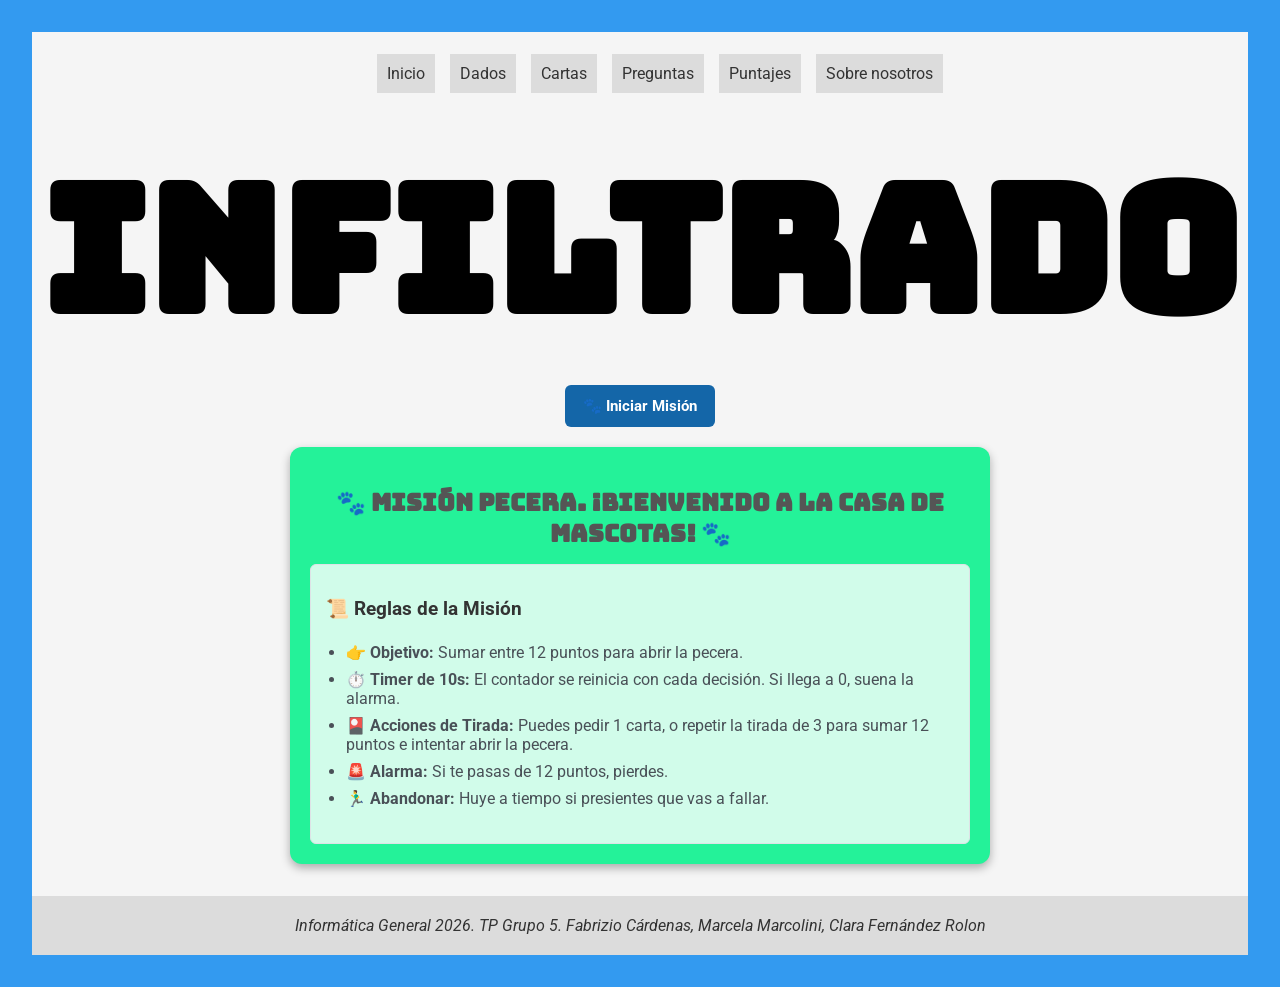
==== cartas.html @ d9b1431a "Update cartas.html" ====
<!DOCTYPE html>
<html lang="es">
  <head>
    <meta charset="UTF-8" />

    <!--Fuente Bungee-->
    <link rel="preconnect" href="https://fonts.googleapis.com" />
    <link rel="preconnect" href="https://fonts.gstatic.com" crossorigin />
    <link
      href="https://fonts.googleapis.com/css2?family=Bungee+Inline&display=swap"
      rel="stylesheet"
    />
    <!--Fuente Roboto-->
    <link rel="preconnect" href="https://fonts.googleapis.com" />
    <link rel="preconnect" href="https://fonts.gstatic.com" crossorigin />
    <link
      href="https://fonts.googleapis.com/css2?family=Roboto:ital,wght@0,100..900;1,100..900&display=swap"
      rel="stylesheet"
    />
    <link rel="stylesheet" href="css/estilos.css" />
    <title>Infiltrado</title>
  </head>
  <body class="body-cartas">
    <div class="contenedor-infiltrado">
      <header>
        <nav class="menu">
          <ul>
            <li><a href="index.html">Inicio</a></li>
            <li><a href="dados.html">Dados</a></li>
            <li><a href="cartas.html">Cartas</a></li>
            <li><a href="trivia.html">Preguntas</a></li>
            <li><a href="puntajes.html">Puntajes</a></li>
            <li><a href="nosotros.html">Sobre nosotros</a></li>
          </ul>
        </nav>
      </header>

      <main>
        <h1>Infiltrado</h1>

        <!-- Bienvenida e Instrucciones del juego-->
        <div id="seleccion-modo">
          <div class="contenedor-botones-infiltrado">
            <button id="btn-iniciar">🐾 Iniciar Misión</button>
          </div>

          <div class="contenedor-bienvenida-infiltrado">
            <h2>🐾 Misión Pecera. ¡Bienvenido a la Casa de Mascotas! 🐾</h2>

            <div class="instrucciones-infiltrado">
              <h3>📜 Reglas de la Misión</h3>
              <ul>
                <li>
                  👉 <strong>Objetivo:</strong> Sumar entre 12 puntos para abrir
                  la pecera.
                </li>
                <li>
                  ⏱️ <strong>Timer de 10s:</strong> El contador se reinicia con
                  cada decisión. Si llega a 0, suena la alarma.
                </li>
                <li>
                  🎴 <strong>Acciones de Tirada:</strong> Puedes pedir 1 carta,
                  o repetir la tirada de 3 para sumar 12 puntos e intentar abrir
                  la pecera.
                </li>
                <li>
                  🚨 <strong>Alarma:</strong> Si te pasas de 12 puntos, pierdes.
                </li>
                <li>
                  🏃‍♂️ <strong>Abandonar:</strong> Huye a tiempo si presientes que
                  vas a fallar.
                </li>
              </ul>
            </div>
          </div>
        </div>

        <!-- Tablero de Juego -->
        <div id="tablero-juego" class="oculto-infiltrado">
          <div class="panel-estado-infiltrado">
            <div class="temporizador-infiltrado">
              ⏳ Tiempo: <span id="contador-timer">10</span>s
            </div>
            <h2 id="mensaje-estado">Misión en marcha</h2>
            <p id="texto-puntaje">Puntos en mesa: 0 / 12 pts</p>
            <p>Cartas en mazo: <span id="contador-mazo">16</span></p>
          </div>

          <div class="area-jugada-infiltrado">
            <div class="titulo-seccion-infiltrado">Cartas en Mesa</div>
            <div
              id="contenedor-tirada"
              class="contenedor-cartas-infiltrado"
            ></div>
          </div>

          <div class="contenedor-botones-infiltrado">
            <button id="btn-robar-1">➕ Robar 1 Carta</button>
            <button id="btn-relanzar">🎲 Tirar de Nuevo (3 Cartas)</button>
            <button id="btn-comprobar">🐠 Abrir Pecera</button>
            <button id="btn-huir">🏃‍♂️ Abandonar</button>
          </div>
        </div>

        <!-- Banner Final -->
        <div id="banner-fin-juego" class="oculto-infiltrado">
          <div class="contenido-banner-infiltrado">
            <p id="mensaje-resultado"></p>
            <button id="btn-reiniciar">🔄 Volver al Menú</button>
          </div>
        </div>
      </main>
      <footer>
        <address>
          Informática General 2026. TP Grupo 5. Fabrizio Cárdenas, Marcela
          Marcolini, Clara Fernández Rolon
        </address>
      </footer>
    </div>

    <script src="js/cartas.js"></script>
    <script src="js/puntajes.js"></script>
  </body>
</html>
---- css/estilos.css ----
/* =====================================
   ESTILOS GENERALES DEL SITIO
   ===================================== */

* {
  box-sizing: border-box;
}

body {
  margin: 0;
  padding: 2em;
  display: flex;
  justify-content: center;
  background-color: lightgray;
  font-family: "Roboto", sans-serif;
}

.body-index {
  background-color: rgb(223, 157, 190);
  background-image: url("../img/fondo.jpg");
  background-size: cover;
  background-repeat: no-repeat;
}

.container {
  background-color: white;
  width: 100%;
  padding: 2em 0 0 0;
  display: flex;
  align-items: center;
  flex-direction: column;
}

/*Encabezado página principal*/
.encabezado {
  display: flex;
  flex-direction: column;
  align-items: center;
  text-align: center;
}

h1 {
  font-size: 12em;
  font-family: "Bungee Inline", sans-serif;
  text-transform: uppercase;
  margin: 0;
  text-align: center;
}

h2 {
  font-family: "Bungee Inline", sans-serif;
  color: #555;
  text-align: center;
  margin-bottom: 15px;
}

/*Nav de juegos (tarjetas)*/
.columnas {
  display: flex;
  justify-content: center;
  align-items: stretch;
  gap: 20px;
  flex-wrap: wrap;
  padding-left: 5em;
  padding-right: 5em;
}

.card {
  display: flex;
  flex-direction: column;
  align-items: center;
  text-align: center;
  padding: 2em;
  width: 30%;
}

.rojo {
  background-color: #ff6b6b;
}

.verde {
  background-color: #51cf66;
}

.azul {
  background-color: #339af0;
}

.card h2 {
  margin-top: 0;
  background-color: rgba(0, 0, 0, 0.2);
  padding: 10px;
  color: #222;
  width: 100%;
  box-sizing: border-box;
  text-align: justify;
}

.card p strong {
  display: block;
  text-align: center;
  margin-bottom: 0.6em 0 0 0;
}

.card p {
  font-family: "Roboto", sans-serif;
  line-height: 1.1;
  text-align: justify;
  margin: 0.6em 0 1em 0;
  color: #333;
}

.btn {
  margin-top: auto;
  padding: 20px;
  background-color: rgba(0, 0, 0, 0.2);
  color: white;
  text-decoration: none;
  font-weight: bold;
}

.btn:hover {
  background-color: rgba(0, 0, 0, 0.4);
}

/*Nav de Inicio*/

.menu ul {
  display: flex;
  justify-content: center;
  gap: 15px;
  list-style: none;
}

.menu a {
  padding: 10px;
  background-color: rgba(0, 0, 0, 0.1);
  text-decoration: none;
  color: #333;
}

.menu a:hover {
  background-color: rgba(0, 0, 0, 0.2);
}

/* Footer */

footer {
  width: 100%;
  display: flex;
  justify-content: center;
  align-items: center;
  padding: 20px 0;
  margin: 0;
  margin-top: 2em;
  background-color: rgba(0, 0, 0, 0.1);
  box-sizing: border-box;
}

/* ===================================================
   ESTILOS ESPECÍFICOS: PAGINA DADOS - CINCUENTA
   =================================================== */
/* Fondo */
body.body-dados {
  background-color: #ff6b6b;
}

/* Bienvenida y reglas de juego */
.instrucciones-cincuenta {
  max-width: 600px;
  line-height: 1.6;
  font-family: "Roboto", sans-serif;
  color: #333;
  display: block;
  margin: auto;
}

.instrucciones-cincuenta ul {
  list-style: none;
  padding-left: 0;
  text-align: left;
}

.instrucciones-cincuenta li {
  margin-bottom: 8px;
  display: flex;
  align-items: flex-start;
  gap: 8px;
}

.instrucciones-cincuenta li::before {
  content: "✱";
  color: #ff6b6b;
  display: inline-block;
  width: 1em;
  margin-right: 1rem;
}

.instrucciones-cincuenta strong {
  font-size: 20px;
  color: #555;
  font-family: "Bungee Inline", sans-serif;
}

/* Seccion oculta */
.juego-container,
#seccion-juego {
  display: flex;
  flex-direction: column;
  align-items: center;
  justify-content: center;
  text-align: center;
  margin: 0 auto;
  gap: 1em;
  width: 100%;
  padding: 2em;
}

/* Formularios */
.form-juego {
  display: flex;
  align-items: center;
  gap: 1em;
  background-color: rgba(0, 0, 0, 0.05);
  padding: 2em;
}

.form-juego label {
  font-weight: bold;
  color: #333;
}

/* Contador de turnos */
.turno-box {
  font-size: 1em;
  font-weight: bold;
  color: #333;
}

/* Botones */
.btn-comenzar {
  padding: 12px;
  border: none;
  color: white;
  background-color: #339af0;
  font-family: "Roboto", sans-serif;
  font-weight: bold;
  font-size: 1em;
  align-self: center;
  transition-duration: 0.4s;
}

.btn-comenzar:hover {
  background-color: #0a63ab;
}

#tirar-dado {
  padding: 12px;
  background-color: #51cf66;
  border: none;
  color: white;
  font-family: "Roboto", sans-serif;
  font-weight: bold;
  font-size: 1em;
  align-self: center;
  transition-duration: 0.4s;
}

#tirar-dado:hover {
  background-color: #1b8b2e;
}

/* Rectángulo contenedor de dados */
.area-dados {
  background-color: rgba(0, 0, 0, 0.4);
  padding: 2em;
  display: flex;
  justify-content: center;
  gap: 1em;
  margin: 1em;
}

/*Imagen dado*/
.dado-box img {
  width: 160px;
  height: 160px;
}

/* Mensajes en pantalla */
#mensaje-puntos {
  text-align: center;
}

#mensaje-puntos h2 {
  margin: 0;
  font-size: 2em;
  color: #51cf66;
}

#mensaje-puntos p {
  margin: 5px;
  font-weight: bold;
  color: #555;
}

/* Puntajes de los jugadores */
#tabla-puntajes {
  padding: 1em;
  width: 100%;
}

.contenedor-jugadores-columnas {
  display: flex;
  justify-content: center;
  gap: 1em;
  flex-wrap: wrap; /*Si son muchos jugadores, bajan de linea*/
  width: 100%;
}

/* Estado inactivo de jugador */
.columna-jugador {
  background-color: rgba(255, 255, 255, 0.7);
  padding: 1em;
  min-width: 2em;
  flex: 1; /*Reparte el espacio equitativamente*/
  text-align: center;
  transition: all 0.3s ease; /* Transición al cambiar de turno */
  border: 3px solid transparent;
}

.columna-jugador h3 {
  margin: 0;
  font-family: "Bungee Inline", sans-serif;
  font-size: 1em;
  color: #333;
}

.columna-jugador p {
  margin: 0;
  font-size: 1em;
  font-weight: bold;
}

/* Estado activo de jugador */
.jugador-activo {
  background-color: white;
  border: 3px solid #333;
}
/* Animacion de giro */
.girando {
  animation: giro 0.5s ease-in-out;
}

@keyframes giro {
  0% {
    transform: rotate(0deg);
  }
  100% {
    transform: rotate(360deg);
  }
}

/* ===================================================
   ESTILOS ESPECÍFICOS: PAGINA INFILTRADO CARTAS 
   =================================================== */

body.body-cartas {
  background-color: #339af0;
}

.contenedor-infiltrado {
  background-color: whitesmoke;
  display: flex;
  flex-direction: column;
  align-items: center;
  color: #333;
  text-align: center;
  margin: 0 auto;
  padding: 1em 0 0 0;
  width: 100%;
}

/* Títulos con la tipografía oficial del sitio */
.contenedor-infiltrado h1 {
  font-family: "Bungee Inline", sans-serif;
  text-transform: uppercase;
  color: black;
  margin-top: 0.2em;
  font-size: 11em;
  margin-bottom: 0.1em;
}

/* Contenedor de bienvenida e instrucciones */
.contenedor-bienvenida-infiltrado {
  width: 100%;
  max-width: 700px;
  margin: 20px auto;
  box-sizing: border-box;
}

.contenedor-botones-infiltrado {
  display: flex;
  justify-content: center;
  flex-wrap: wrap;
  gap: 8px;
  max-width: 800px;
  margin: 0 auto;
}

.contenedor-infiltrado button {
  background-color: #e3581d;
  color: white;
  border: none;
  padding: 10px 16px;
  font-size: 0.95rem;
  font-weight: bold;
  border-radius: 8px;
  cursor: pointer;
}

.contenedor-bienvenida-infiltrado {
  background-color: #24f299;
  max-width: 700px;
  margin: 20px auto 0;
  padding: 20px;
  border-radius: 12px;
  box-shadow: 0 4px 10px rgba(0, 0, 0, 0.3);
}

.instrucciones-infiltrado {
  text-align: left;
  background-color: #ffffffca;
  padding: 15px;
  border-radius: 6px;
  border: 1px solid #dee2e6;
  margin-top: 15px;
}

.contenedor-infiltrado .instrucciones-infiltrado ul {
  padding-left: 20px;
}

#btn-comprobar {
  background-color: #27ae60;
}

#btn-comprobar:hover {
  background-color: #2ecc71;
}

#btn-huir {
  background-color: #7f8c8d;
}

#btn-huir:hover {
  background-color: #95a5a6;
}

.instrucciones-infiltrado li {
  padding: 4px 0;
  color: #495057;
}

/* Panel de estado y temporizador */
.pagina-infiltrado .panel-estado-infiltrado {
  background-color: #f8f9fa;
  padding: 20px;
  border-radius: 8px;
  margin-bottom: 20px;
  border: 2px solid #339af0; /* Azul del sitio */
  width: 100%;
  max-width: 700px;
}

.contenedor-infiltrado .temporizador-infiltrado {
  font-family: "Bungee Inline", sans-serif;
  font-size: 1.3rem;
  color: #ff6b6b; /* Rojo del sitio */
  background-color: #ffffff;
  padding: 8px 18px;
  border-radius: 20px;
  display: inline-block;
  margin-bottom: 12px;
  border: 2px solid #ff6b6b;
}

.contenedor-infiltrado .titulo-seccion-infiltrado {
  font-family: "Bungee Inline", sans-serif;
  font-size: 1.1rem;
  color: #555;
  margin-bottom: 15px;
}

/* Cartas de la mesa */
.contenedor-infiltrado .contenedor-cartas-infiltrado {
  display: flex;
  justify-content: center;
  gap: 15px;
  min-height: 140px;
  margin-bottom: 25px;
  flex-wrap: wrap;
}

.contenedor-infiltrado .carta-infiltrado {
  background-color: #ffffff;
  color: #222;
  width: 110px;
  height: 140px;
  border-radius: 8px;
  border: 2px solid #ced4da;
  display: flex;
  flex-direction: column;
  justify-content: center;
  align-items: center;
  box-shadow: 0 4px 6px rgba(0, 0, 0, 0.08);
}

.contenedor-infiltrado .icono-carta-infiltrado {
  font-size: 2.2rem;
}

.contenedor-infiltrado .titulo-carta-infiltrado {
  font-size: 0.85rem;
  font-weight: bold;
  margin-top: 5px;
}

.contenedor-infiltrado .valor-carta-infiltrado {
  font-family: "Bungee Inline", sans-serif;
  font-size: 0.9rem;
  color: #339af0;
  margin-top: 2px;
}

/* Botones con estilo gral */
.contenedor-infiltrado .contenedor-botones-infiltrado {
  display: flex;
  justify-content: center;
  flex-wrap: wrap;
  gap: 10px;
  max-width: 800px;
  margin: 0 auto;
}

.contenedor-infiltrado button {
  font-family: "Roboto", sans-serif;
  background-color: #1466a8; /* Azul en un tono más oscuro */
  color: white;
  border: none;
  padding: 12px 18px;
  font-size: 0.95rem;
  font-weight: bold;
  border-radius: 6px;
  cursor: pointer;
  transition: background-color 0.2s ease;
}

.contenedor-infiltrado button:hover {
  background-color: #6a8296;
}

.contenedor-infiltrado #btn-comprobar {
  background-color: #51cf66; /* Verde general */
}

.contenedor-infiltrado #btn-comprobar:hover {
  background-color: #40c057;
}

.contenedor-infiltrado #btn-huir {
  background-color: #868e96;
}

.contenedor-infiltrado #btn-huir:hover {
  background-color: #495057;
}

.contenedor-infiltrado .oculto-infiltrado {
  display: none !important;
}

/* Banner modal final */
.contenedor-infiltrado #banner-fin-juego {
  position: fixed;
  top: 0;
  left: 0;
  width: 100%;
  height: 100%;
  background-color: rgba(0, 0, 0, 0.6);
  display: flex;
  align-items: center;
  justify-content: center;
  z-index: 100;
}

.contenedor-infiltrado .contenido-banner-infiltrado {
  background-color: #ffffff;
  color: #333;
  padding: 30px;
  border-radius: 8px;
  border: 3px solid #ff6b6b;
  max-width: 450px;
  box-shadow: 0 10px 25px rgba(0, 0, 0, 0.2);
}

/* ========================
   ESTILOS DE LA POKETRIVIA
   ======================== */

body.body-trivia {
  background-color: #51cf66;
}

body.body-trivia h1 {
  display: inline-block;
  font-family: "Bungee Inline", sans-serif;
  text-transform: uppercase;
  text-align: center;
  font-size: 11em;
  color: black;
  line-height: 0.85;
  margin-top: 0.3em;
  margin-bottom: 0.2em;
}

body.body-trivia h2,
body.body-trivia h3,
body.body-trivia h5,
body.body-trivia h6 {
  font-family: "Bungee Inline", sans-serif;
  font-size: 1.2em;
  color: #333;
  text-align: center;
  margin-bottom: 1rem;
}

/* Clase oculto */
.oculto {
  display: none !important;
}

/* Mensajes de estado */
#estado {
  text-align: center;
  font-weight: bold;
  padding: 0.6rem;
  margin: 1em auto;
  width: fit-content;
}

.gris {
  color: #777;
}

/* Cartas Selección Pokemon */
#seleccion {
  text-align: center;
  margin: 0 0 1.5em 0;
}

#seleccion h2,
#final h2 {
  font-family: "Bungee Inline", sans-serif;
  color: #333;
}

#lista-pokemon {
  display: flex;
  justify-content: center;
  flex-wrap: wrap;
  gap: 1rem;
}

/* Elegir Pokémon */
.tarjeta-pokemon {
  display: flex;
  flex-direction: column;
  align-items: center;
  justify-content: center;
  width: 8.75rem;
  height: 8.75rem;
  box-sizing: border-box;
  border-radius: 1rem;
  background-color: rgba(0, 0, 0, 0.05);
  border: 0.125rem solid transparent;
  padding: 0.625rem;
  cursor: pointer;
  font-family: "Roboto", sans-serif;
  font-weight: bold;
  text-transform: capitalize;
  /* Uso de IA: Me mostró esta propiedad para capitalizar la primera letra de un string */
  color: #333;
}

.tarjeta-pokemon:hover {
  background-color: rgba(0, 0, 0, 0.12);
  border-color: #339af0;
}

.tarjeta-pokemon img {
  width: 5rem;
  height: 5rem;
  display: block;
}

.tarjeta-pokemon span {
  margin-top: 0.4rem;
  font-size: 1em;
  text-align: center;
}

/* Juego principal */
#juego {
  display: flex;
  flex-direction: column;
  align-items: center;
  background-color: rgba(0, 0, 0, 0.03);
  padding: 2em;
  margin: 1.5em auto;
  max-width: 40rem;
  width: 100%;
}

#progreso {
  font-family: "Bungee Inline", sans-serif;
  color: #339af0;
  font-size: 1.1em;
  margin-bottom: 0.5em;
}

#pregunta {
  text-align: center;
  color: #333;
  margin-bottom: 1.5em;
  line-height: 1.4;
}

#pregunta img {
  display: block;
  margin: 0 auto 0.75rem auto;
  border-radius: 0.5rem;
}

/* Opciones de respuesta */
#opciones {
  display: flex;
  flex-direction: column;
  width: 100%;
  gap: 0.6rem;
  max-width: 28rem;
}

#opciones button {
  padding: 0.9rem 1.25rem;
  background-color: rgba(0, 0, 0, 0.1);
  border: none;
  font-family: "Roboto", sans-serif;
  font-size: 1em;
  font-weight: bold;
  color: #333;
  cursor: pointer;
  text-align: center;
  transition: background-color 0.2s;
}

#opciones button:hover:not(:disabled) {
  /* Uso de IA: Me sugirió usar :not(:disabled) para que el hover no afecte a los botones deshabilitados */
  background-color: rgba(0, 0, 0, 0.25);
}

#opciones button:disabled {
  cursor: not-allowed;
  /* Uso de IA: Me enseñó la propiedad cursor: not-allowed para que el cursor sea un prohibido en botones inhabilitados */
  opacity: 0.6;
}

/* Resultado de la pregunta */
#resultado {
  margin-top: 1rem;
  font-weight: bold;
  font-size: 1.1em;
  text-align: center;
}

/* Botones de estado */
#siguiente,
#reiniciar,
#reintentar,
#cambiar-usuario {
  margin-top: 1.5em;
  padding: 0.75rem 1.5rem;
  background-color: #339af0;
  border: none;
  color: white;
  font-family: "Roboto", sans-serif;
  font-weight: bold;
  font-size: 1em;
  cursor: pointer;
  align-self: center;
  border-radius: 0.5rem;
}

/* Pantalla final */
#final {
  text-align: center;
  padding: 2rem;
}

#puntaje {
  font-size: 1.4em;
  font-weight: bold;
  color: #51cf66;
}

/* Estilo de las instrucciones */

.instrucciones-trivia {
  background-color: #ffffff;
  border-radius: 0.7rem;
  padding: 1.5rem;
  margin: 1.2rem auto;
  width: 100%;
  max-width: 42rem;
  box-shadow: 0 0.2rem 0.7rem rgba(0, 0, 0, 0.08);
  text-align: left;
  box-sizing: border-box;
}

.instrucciones-trivia h2 {
  font-family: "Bungee Inline", cursive, sans-serif;
  text-align: center;
  margin-top: 0;
  margin-bottom: 1rem;
  color: #2b2b2b;
  font-size: 1.5rem;
}

.instrucciones-trivia ol {
  padding-left: 1.7rem;
  margin: 0;
  font-family: "Roboto", sans-serif;
  line-height: 1.7;
  color: #444444;
  font-size: 1rem;
}

.instrucciones-trivia li {
  margin-bottom: 0.5rem;
}

/* Estilo para input entrenador */

#entrenador {
  background-color: #ffffff;
  border-radius: 0.7rem;
  padding: 1.5rem;
  margin: 1.2rem auto;
  width: 100%;
  max-width: 40rem;
  box-shadow: 0 0.2rem 0.7rem rgba(0, 0, 0, 0.08);
  text-align: center;
  box-sizing: border-box;
}

#entrenador h2 {
  font-family: "Bungee Inline", cursive, sans-serif;
  margin-top: 0;
  margin-bottom: 0.65rem;
  color: #2b2b2b;
  font-size: 1.5rem;
}

#entrenador p {
  font-family: "Roboto", sans-serif;
  color: #555555;
  margin-bottom: 1.2rem;
  font-size: 1rem;
}

#entrenador div {
  display: flex;
  justify-content: center;
  align-items: center;
  gap: 0.7rem;
  flex-wrap: wrap;
}

#nombre-entrenador {
  padding: 0.6rem 1rem;
  font-size: 1rem;
  font-family: "Roboto", sans-serif;
  border: 1px solid #dcdcdc;
  border-radius: 0.5rem;
  box-sizing: border-box;
}

#comenzar {
  padding: 0.6rem 1.5rem;
  font-size: 1rem;
  font-weight: 700;
  font-family: "Roboto", sans-serif;
  background-color: #339af0;
  color: #ffffff;
  border: none;
  border-radius: 0.5rem;
  cursor: pointer;
}

/* Estilos para las tablas de puntajes */

.body-puntajes {
  background-color: #df912c;
}
.body-puntajes .container {
  display: flex;
  flex-direction: column;
  align-items: center;
  justify-content: center;
  width: 100%;
}

.columnas-puntaje {
  display: flex;
  flex-shrink: 0;
  justify-content: center;
  padding: 0;
  width: 90%;
  margin: 0 auto;
  gap: 1rem;
}

.body-puntajes h1 {
  display: inline-block;
  font-family: "Bungee Inline", sans-serif;
  text-transform: uppercase;
  text-align: center;
  font-size: 10em;
  color: black;
  line-height: 0.85;
  margin-top: 0.3em;
  margin-bottom: 0.4em;
}

.body-puntajes .card {
  flex-shrink: 0; /* Sugerencia de la IA: No podía ensanchar las tarjetas y no sabía por qué, y era por el flex-shrink que es 1 por default en este caso. */
  width: 100%;
  max-width: 20rem;
  padding: 1rem;
  border-radius: 0.5rem;
  box-shadow: 0 0.2rem 0.7rem rgba(0, 0, 0, 0.08);
}

.body-puntajes .card table {
  width: 100%;
  background-color: #f2f2f2;
  border-collapse: collapse; /* Sugerencia de la IA: Border collapse para que el encabezado de la tabla quede sin bordes y más lindo */
  margin-top: 1rem;
  font-family: "Roboto", sans-serif;
  border-radius: 0.4rem;
  overflow: hidden;
}

.body-puntajes .card table th {
  color: #222;
  font-weight: 700;
  font-size: 0.8em;
  padding: 0.5rem 0.6rem;
  border-bottom: 0.06rem solid #ddd;
}

.body-puntajes .card.verde table th {
  background-color: #348141;
  color: white;
}

.body-puntajes .card.rojo table th {
  background-color: #863838;
  color: white;
}

.body-puntajes .card.azul table th {
  background-color: #1b5381;
  color: white;
}

.body-puntajes .card table td {
  padding: 0.5rem 0.6rem;
  color: #333;
  font-size: 0.875em;
  border-bottom: 0.06rem solid #ddd;
  line-height: 1.25rem;
  width: 20%;
  text-align: center;
  font-weight: bold;
}

/* Estilos para la página Nosotros */

.body-nosotros {
  background-color: #a36ce0;
}

.body-nosotros .container {
  display: flex;
  flex-direction: column;
  align-items: center;
  justify-content: center;
  width: 100%;
}

.encabezado.sobre-nosotros h1 {
  display: inline-block;
  font-family: "Bungee Inline", sans-serif;
  text-transform: uppercase;
  text-align: center;
  font-size: 9em;
  color: black;
  line-height: 1;
  margin-top: 0.2em;
}

.sobre-nosotros {
  width: 90%;
  max-width: 55rem;
  margin: 1.25rem auto 2.5rem auto;
  text-align: center;
  line-height: 1.6;
  font-family: "Roboto", sans-serif;
  align-items: center;
}

.sobre-nosotros h2 {
  font-size: 1.75em;
  margin-top: 0;
  margin-bottom: 1rem;
}
.sobre-nosotros p {
  font-size: 1.05em;
  color: #333;
  background-color: #ffffff;
  border-radius: 0.7rem;
  padding: 1.5rem;
  width: 100%;
  max-width: 50rem;
  box-shadow: 0 0.2rem 0.7rem rgba(0, 0, 0, 0.08);
  text-align: center;
  box-sizing: border-box;
  margin: 0 auto;
}

.miembros-grupo {
  display: flex;
  flex-wrap: wrap;
  justify-content: center;
  gap: 1.5rem;
  width: 90%;
  max-width: 70rem;
  margin: 0 auto 3.125rem auto;
}

.miembro {
  max-width: 21rem;
  background-color: rgba(255, 255, 255, 0.05);
  border-radius: 0.75rem;
  padding: 1.25rem;
  display: flex;
  flex-direction: column;
  align-items: center;
  text-align: center;
  box-shadow: 0 0.25rem 0.625rem rgba(0, 0, 0, 0.15);
}

.foto-grupo {
  width: 10rem;
  height: 10rem;
  border-radius: 50%;
  margin-bottom: 1rem;
  border: 0.2rem solid #fff;
}

.miembro p {
  font-size: 0.95em;
  line-height: 1.5;
  margin: 0;
  font-family: "Roboto", sans-serif;
}
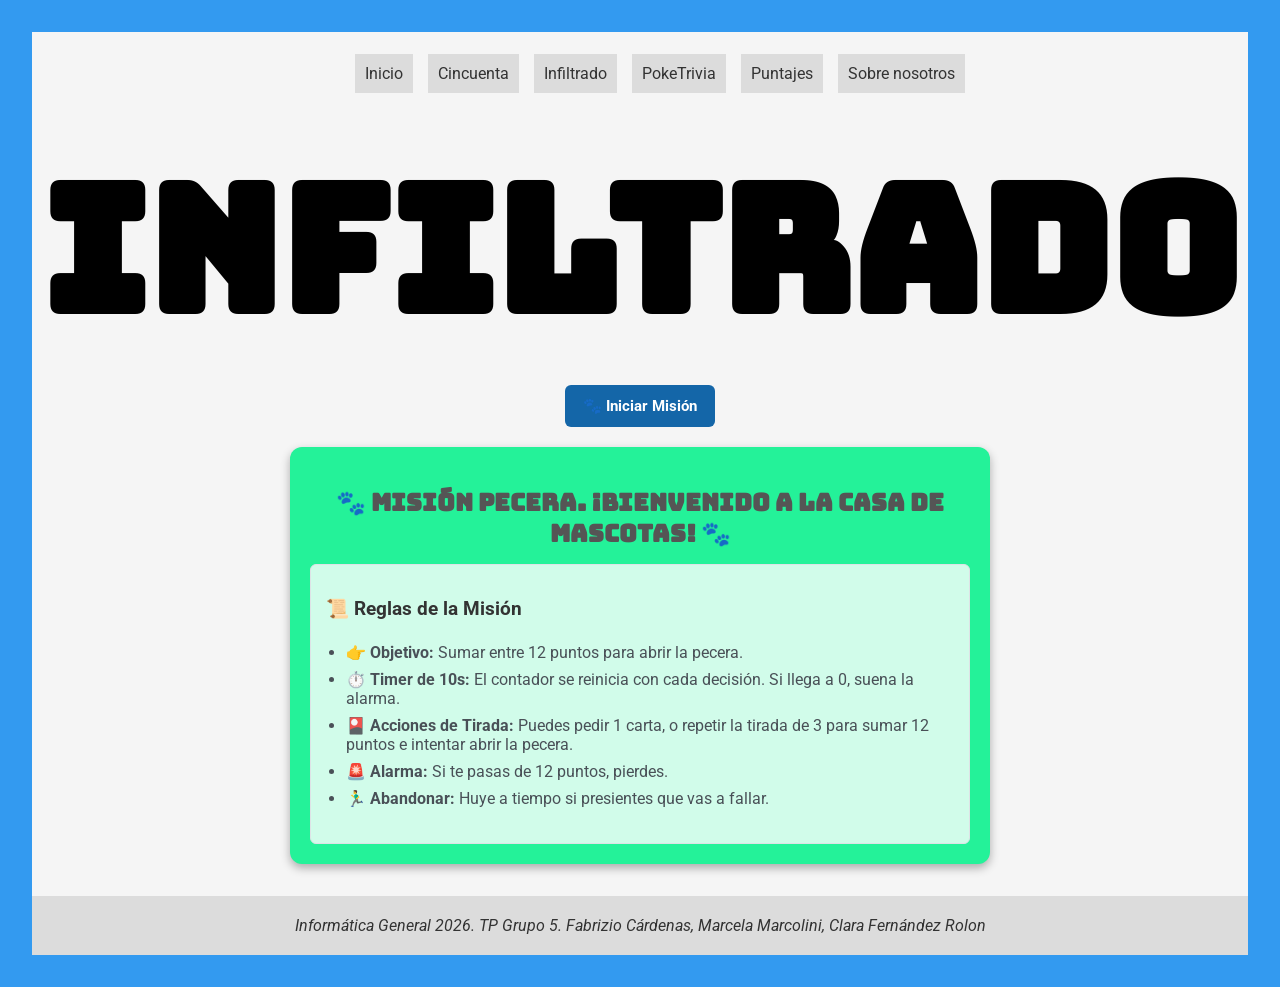
==== commit 99c5ede9: "style: Agrego estilos a opciones de la trivia y cambio los nombres de los juegos en el index y heade" ====
--- a/cartas.html
+++ b/cartas.html
@@ -26,9 +26,9 @@
         <nav class="menu">
           <ul>
             <li><a href="index.html">Inicio</a></li>
-            <li><a href="dados.html">Dados</a></li>
-            <li><a href="cartas.html">Cartas</a></li>
-            <li><a href="trivia.html">Preguntas</a></li>
+            <li><a href="dados.html">Cincuenta</a></li>
+            <li><a href="cartas.html">Infiltrado</a></li>
+            <li><a href="trivia.html">PokeTrivia</a></li>
             <li><a href="puntajes.html">Puntajes</a></li>
             <li><a href="nosotros.html">Sobre nosotros</a></li>
           </ul>
--- a/css/estilos.css
+++ b/css/estilos.css
@@ -1084,3 +1084,19 @@
   margin: 0;
   font-family: "Roboto", sans-serif;
 }
+
+#opciones button.correcto,
+#opciones button.correcto:disabled {
+    background-color: #40a150; 
+    color: #ffffff;
+    border-color: #40a150;
+    opacity: 1;
+}
+
+#opciones button.incorrecto,
+#opciones button.incorrecto:disabled {
+    background-color: #d14545;
+    color: #ffffff;
+    border-color: #d14545;
+    opacity: 1;
+}
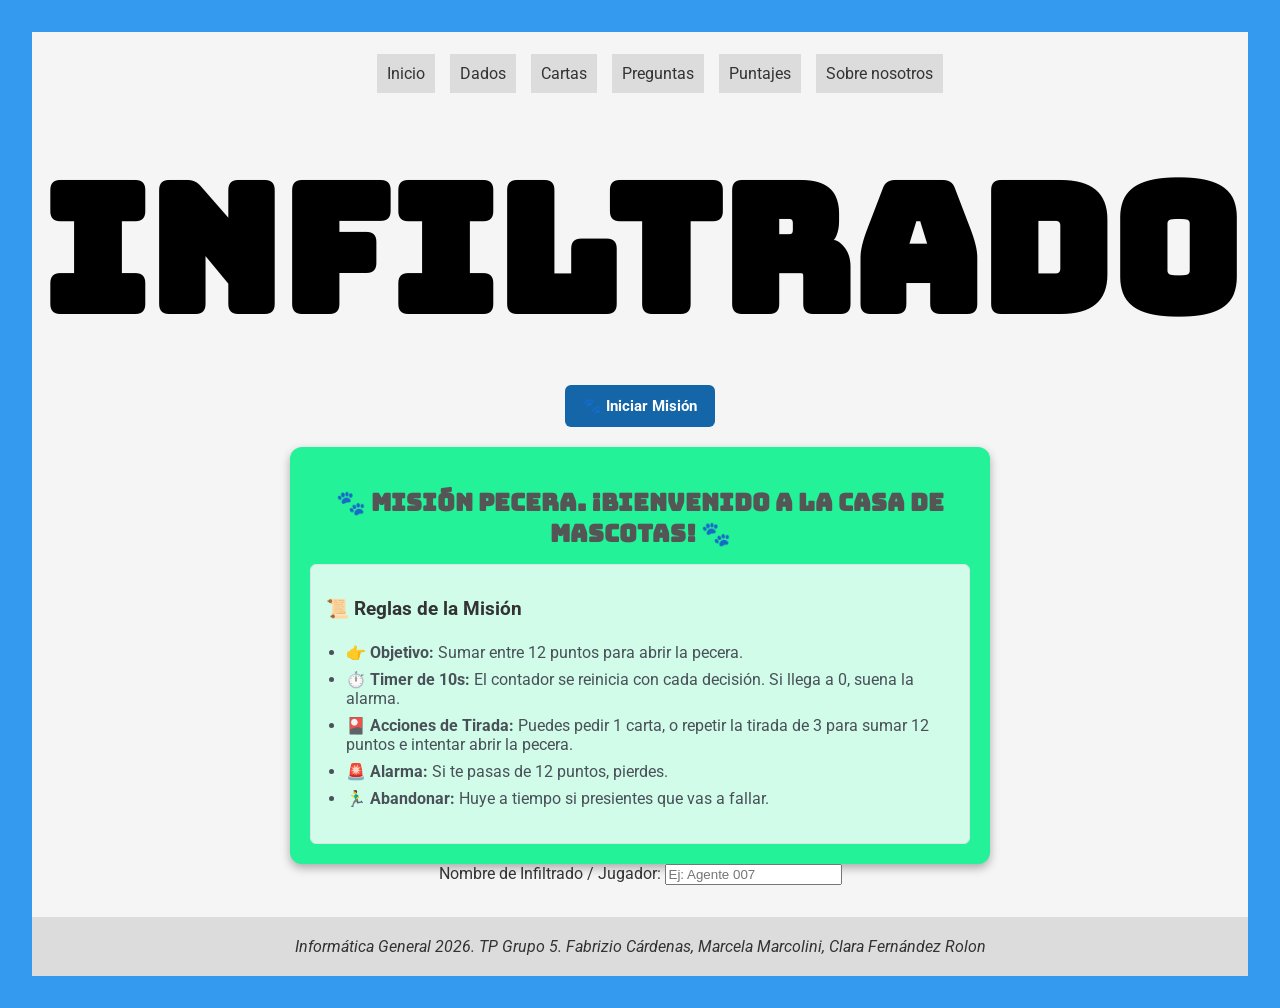
==== commit 2635ee32: "Update cartas.html Agregado de campo de ingreso de jugador" ====
--- a/cartas.html
+++ b/cartas.html
@@ -26,9 +26,9 @@
         <nav class="menu">
           <ul>
             <li><a href="index.html">Inicio</a></li>
-            <li><a href="dados.html">Cincuenta</a></li>
-            <li><a href="cartas.html">Infiltrado</a></li>
-            <li><a href="trivia.html">PokeTrivia</a></li>
+            <li><a href="dados.html">Dados</a></li>
+            <li><a href="cartas.html">Cartas</a></li>
+            <li><a href="trivia.html">Preguntas</a></li>
             <li><a href="puntajes.html">Puntajes</a></li>
             <li><a href="nosotros.html">Sobre nosotros</a></li>
           </ul>
@@ -74,6 +74,21 @@
             </div>
           </div>
         </div>
+
+        <section>
+          <div class="campo-jugador-infiltrado">
+            <label for="input-nombre-jugador"
+              >Nombre de Infiltrado / Jugador:</label
+            >
+            <input
+              type="text"
+              id="input-nombre-jugador"
+              placeholder="Ej: Agente 007"
+              maxlength="12"
+              required
+            />
+          </div>
+        </section>
 
         <!-- Tablero de Juego -->
         <div id="tablero-juego" class="oculto-infiltrado">
--- a/css/estilos.css
+++ b/css/estilos.css
@@ -273,7 +273,7 @@
 /* Rectángulo contenedor de dados */
 .area-dados {
   background-color: rgba(0, 0, 0, 0.4);
-  padding: 2em;
+  padding: 3em;
   display: flex;
   justify-content: center;
   gap: 1em;
@@ -324,7 +324,6 @@
   min-width: 2em;
   flex: 1; /*Reparte el espacio equitativamente*/
   text-align: center;
-  transition: all 0.3s ease; /* Transición al cambiar de turno */
   border: 3px solid transparent;
 }
 
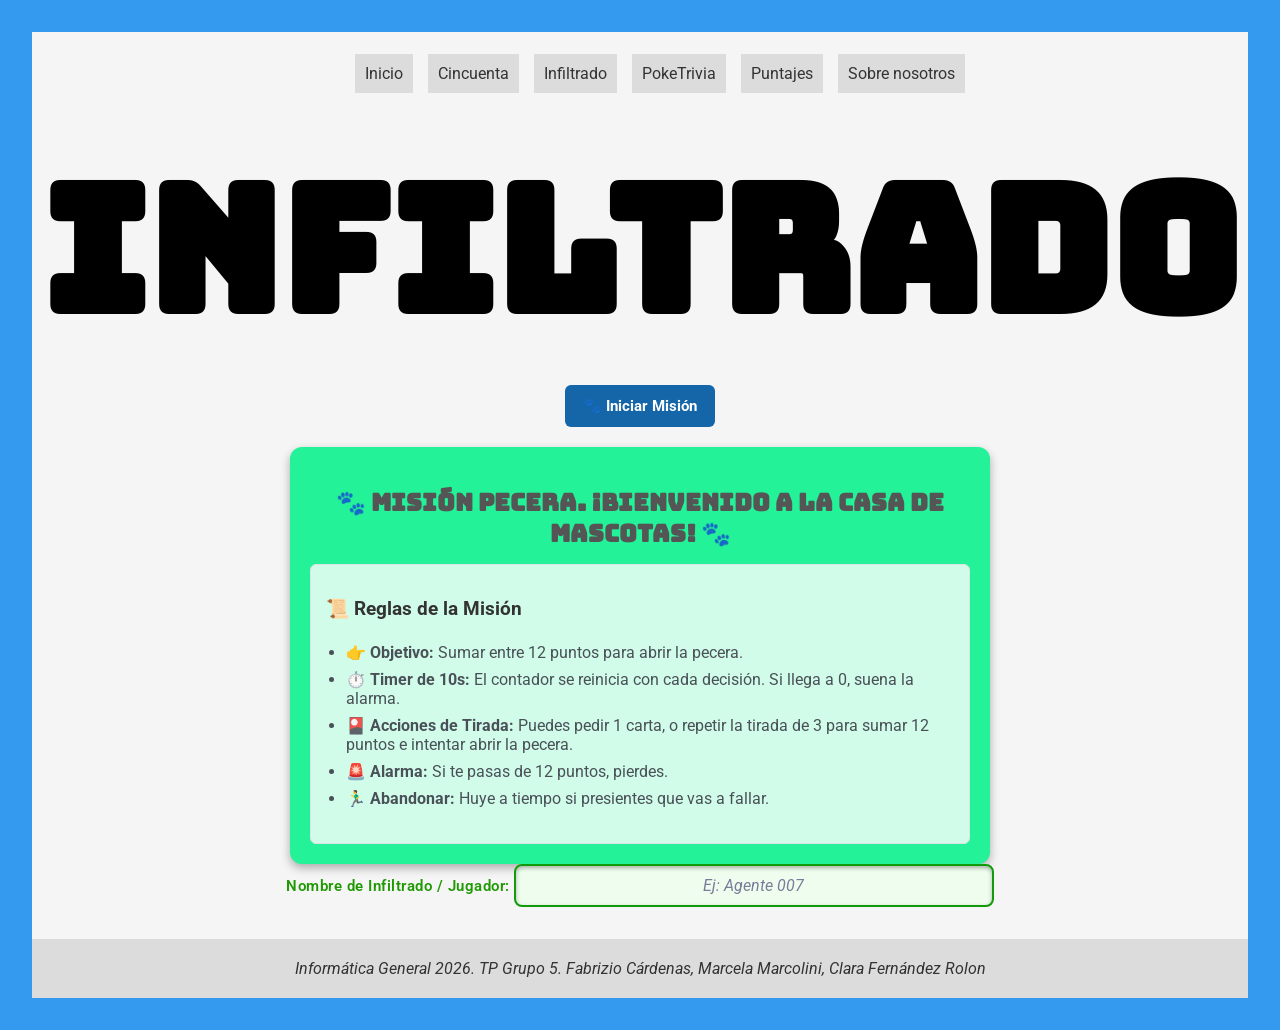
==== commit 8bca2290: "Merge branch 'main' of https://github.com/fleocar02/IG2026-TP1" ====
--- a/cartas.html
+++ b/cartas.html
@@ -26,9 +26,9 @@
         <nav class="menu">
           <ul>
             <li><a href="index.html">Inicio</a></li>
-            <li><a href="dados.html">Dados</a></li>
-            <li><a href="cartas.html">Cartas</a></li>
-            <li><a href="trivia.html">Preguntas</a></li>
+            <li><a href="dados.html">Cincuenta</a></li>
+            <li><a href="cartas.html">Infiltrado</a></li>
+            <li><a href="trivia.html">PokeTrivia</a></li>
             <li><a href="puntajes.html">Puntajes</a></li>
             <li><a href="nosotros.html">Sobre nosotros</a></li>
           </ul>
--- a/css/estilos.css
+++ b/css/estilos.css
@@ -600,6 +600,55 @@
   border: 3px solid #ff6b6b;
   max-width: 450px;
   box-shadow: 0 10px 25px rgba(0, 0, 0, 0.2);
+}
+
+/* Contenedor del campo de ingreso */
+.contenedor-infiltrado.campo-jugador-infiltrado {
+  display: flex;
+  flex-direction: column;
+  align-items: center;
+  gap: 8px;
+  margin: 15px 0;
+  width: 100%;
+  max-width: 320px;
+}
+
+/* Etiqueta / Label */
+.campo-jugador-infiltrado label {
+  font-size: 0.95rem;
+  font-weight: 600;
+  color: #209a04;
+  letter-spacing: 0.5px;
+}
+
+/* Campo de texto / Input */
+.campo-jugador-infiltrado input[type="text"] {
+  width: 40%;
+  padding: 10px 14px;
+  font-size: 1rem;
+  font-family: inherit;
+  color: #171816;
+  background-color: #eefdee;
+  border: 2px solid #129a0a;
+  border-radius: 8px;
+  outline: none;
+  text-align: center;
+  transition: all 0.25s ease;
+  box-shadow: inset 0 2px 4px rgba(0, 0, 0, 0.3);
+}
+
+/* Estado de foco (al hacer clic o escribir) */
+.campo-jugador-infiltrado input[type="text"]:focus {
+  border-color: #24cc40;
+  box-shadow: 0 0 8px rgba(81, 207, 102, 0.4),
+    inset 0 1px 3px rgba(0, 0, 0, 0.2);
+  background-color: #f1fff4;
+}
+
+/* Estilo para el placeholder */
+.campo-jugador-infiltrado input[type="text"]::placeholder {
+  color: #7a7a9a;
+  font-style: italic;
 }
 
 /* ========================
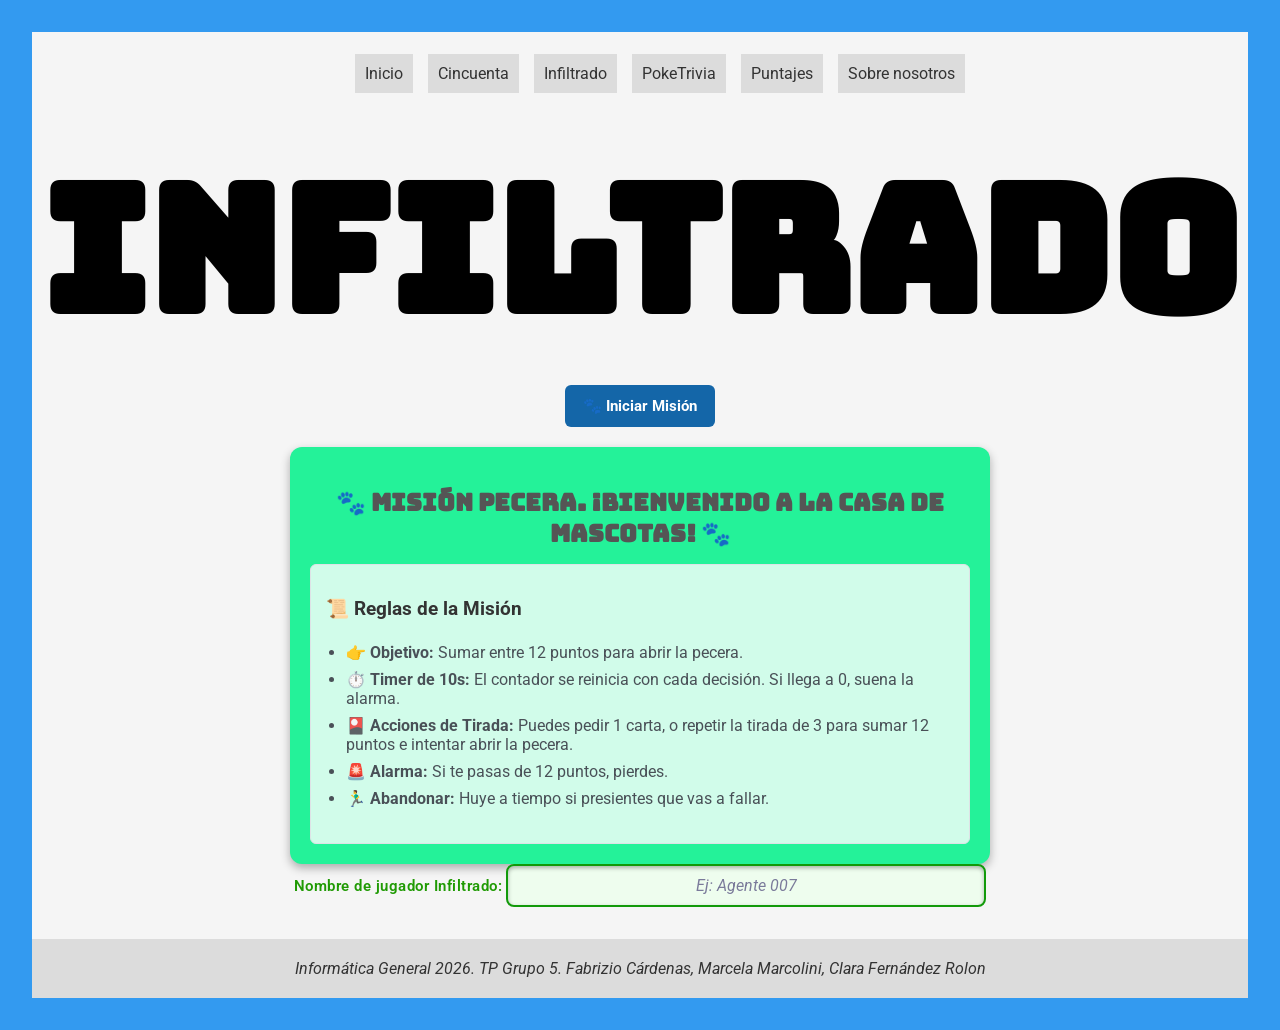
==== commit d5c18c98: "Update cartas.html agregado nombre jugador" ====
--- a/cartas.html
+++ b/cartas.html
@@ -75,20 +75,18 @@
           </div>
         </div>
 
-        <section>
-          <div class="campo-jugador-infiltrado">
-            <label for="input-nombre-jugador"
-              >Nombre de Infiltrado / Jugador:</label
-            >
-            <input
-              type="text"
-              id="input-nombre-jugador"
-              placeholder="Ej: Agente 007"
-              maxlength="12"
-              required
-            />
-          </div>
-        </section>
+        <div class="campo-jugador-infiltrado">
+          <label for="input-nombre-jugador"
+            >Nombre de jugador Infiltrado:</label
+          >
+          <input
+            type="text"
+            id="input-nombre-jugador"
+            placeholder="Ej: Agente 007"
+            maxlength="12"
+            required
+          />
+        </div>
 
         <!-- Tablero de Juego -->
         <div id="tablero-juego" class="oculto-infiltrado">
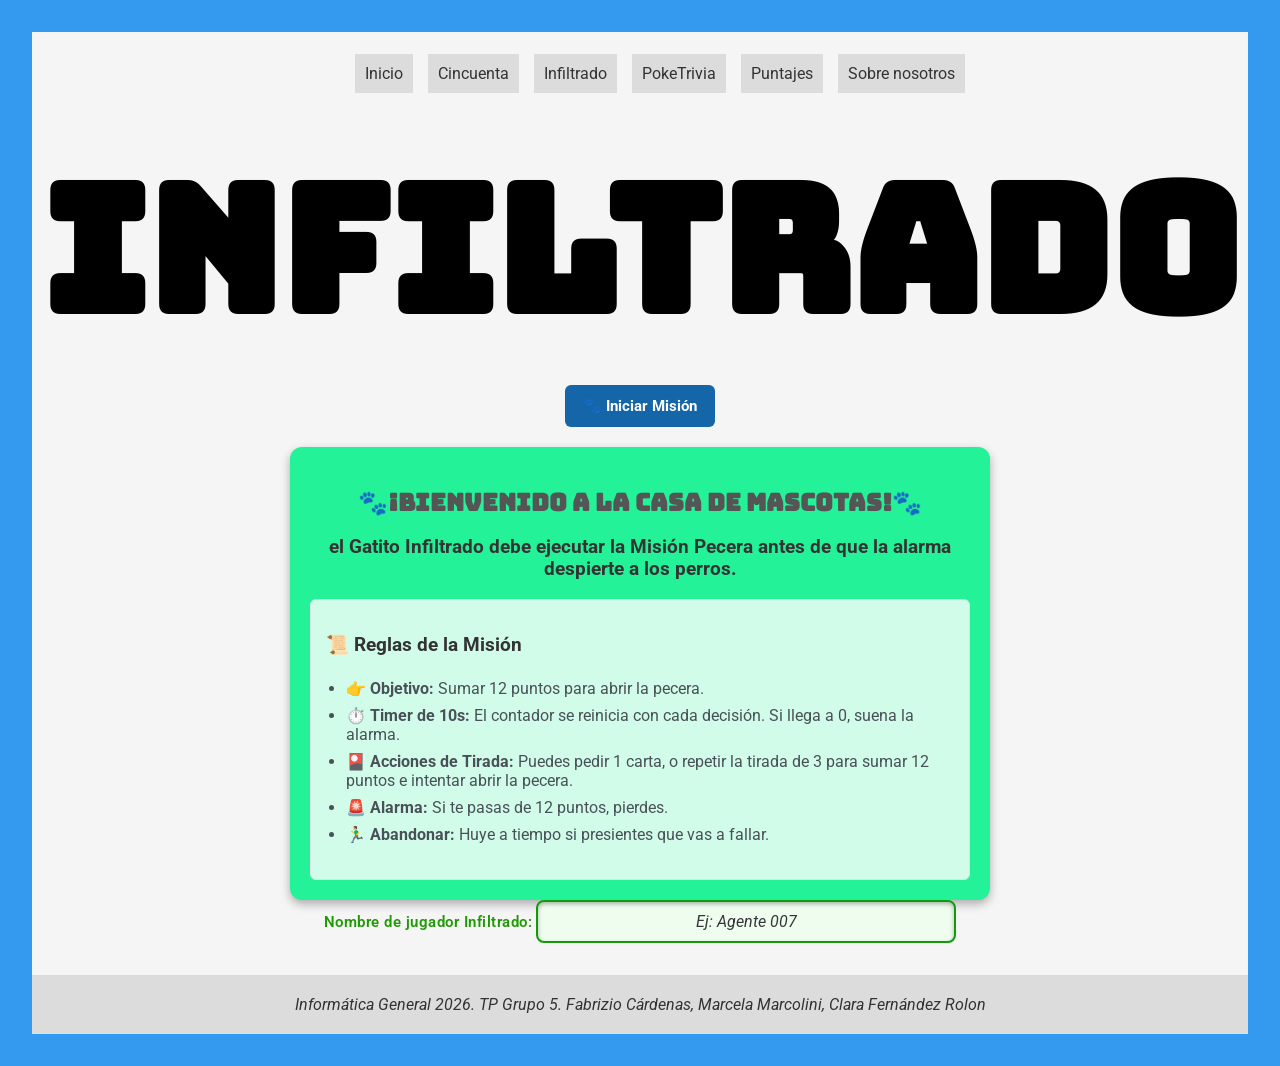
==== commit 0775c747: "Update cartas.html arreglo texto instrucciones" ====
--- a/cartas.html
+++ b/cartas.html
@@ -45,14 +45,18 @@
           </div>
 
           <div class="contenedor-bienvenida-infiltrado">
-            <h2>🐾 Misión Pecera. ¡Bienvenido a la Casa de Mascotas! 🐾</h2>
+            <h2>🐾¡Bienvenido a la Casa de Mascotas!🐾</h2>
+            <h3>
+              el Gatito Infiltrado debe ejecutar la Misión Pecera antes de que
+              la alarma despierte a los perros.
+            </h3>
 
             <div class="instrucciones-infiltrado">
               <h3>📜 Reglas de la Misión</h3>
               <ul>
                 <li>
-                  👉 <strong>Objetivo:</strong> Sumar entre 12 puntos para abrir
-                  la pecera.
+                  👉 <strong>Objetivo:</strong> Sumar 12 puntos para abrir la
+                  pecera.
                 </li>
                 <li>
                   ⏱️ <strong>Timer de 10s:</strong> El contador se reinicia con
--- a/css/estilos.css
+++ b/css/estilos.css
@@ -392,8 +392,8 @@
 /* Contenedor de bienvenida e instrucciones */
 .contenedor-bienvenida-infiltrado {
   width: 100%;
-  max-width: 700px;
-  margin: 20px auto;
+  max-width: 43.75rem;
+  margin: 1.25rem auto;
   box-sizing: border-box;
 }
 
@@ -401,8 +401,8 @@
   display: flex;
   justify-content: center;
   flex-wrap: wrap;
-  gap: 8px;
-  max-width: 800px;
+  gap: 0.5rem;
+  max-width: 50rem;
   margin: 0 auto;
 }
 
@@ -410,33 +410,33 @@
   background-color: #e3581d;
   color: white;
   border: none;
-  padding: 10px 16px;
+  padding: 0.625rem 1rem;
   font-size: 0.95rem;
   font-weight: bold;
-  border-radius: 8px;
+  border-radius: 0.5rem;
   cursor: pointer;
 }
 
 .contenedor-bienvenida-infiltrado {
   background-color: #24f299;
-  max-width: 700px;
-  margin: 20px auto 0;
-  padding: 20px;
-  border-radius: 12px;
-  box-shadow: 0 4px 10px rgba(0, 0, 0, 0.3);
+  max-width: 43.75rem;
+  margin: 1.25rem auto 0;
+  padding: 1.25rem;
+  border-radius: 0.75rem;
+  box-shadow: 0 0.25rem 0.625rem rgba(0, 0, 0, 0.3);
 }
 
 .instrucciones-infiltrado {
   text-align: left;
   background-color: #ffffffca;
-  padding: 15px;
-  border-radius: 6px;
-  border: 1px solid #dee2e6;
-  margin-top: 15px;
+  padding: 0.9375rem;
+  border-radius: 0.375rem;
+  border: 0.0625rem solid #dee2e6;
+  margin-top: 0.9375rem;
 }
 
 .contenedor-infiltrado .instrucciones-infiltrado ul {
-  padding-left: 20px;
+  padding-left: 1.25rem;
 }
 
 #btn-comprobar {
@@ -456,62 +456,63 @@
 }
 
 .instrucciones-infiltrado li {
-  padding: 4px 0;
+  padding: 0.25rem 0;
   color: #495057;
 }
 
 /* Panel de estado y temporizador */
 .pagina-infiltrado .panel-estado-infiltrado {
   background-color: #f8f9fa;
-  padding: 20px;
-  border-radius: 8px;
-  margin-bottom: 20px;
-  border: 2px solid #339af0; /* Azul del sitio */
-  width: 100%;
-  max-width: 700px;
+  padding: 1.25rem;
+  border-radius: 0.5rem;
+  margin-bottom: 1.25rem;
+  border: 0.125rem solid #339af0;
+  width: 100%;
+  max-width: 43.75rem;
 }
 
 .contenedor-infiltrado .temporizador-infiltrado {
   font-family: "Bungee Inline", sans-serif;
   font-size: 1.3rem;
-  color: #ff6b6b; /* Rojo del sitio */
+  color: #ff6b6b;
   background-color: #ffffff;
-  padding: 8px 18px;
-  border-radius: 20px;
+  padding: 0.5rem 1.125rem;
+  border-radius: 1.25rem;
   display: inline-block;
-  margin-bottom: 12px;
-  border: 2px solid #ff6b6b;
+  margin-top: 0.5rem; /* Separación de las instrucciones */
+  margin-bottom: 1.25rem;
+  border: 0.125rem solid #ff6b6b;
 }
 
 .contenedor-infiltrado .titulo-seccion-infiltrado {
   font-family: "Bungee Inline", sans-serif;
   font-size: 1.1rem;
   color: #555;
-  margin-bottom: 15px;
+  margin-bottom: 0.9375rem;
 }
 
 /* Cartas de la mesa */
 .contenedor-infiltrado .contenedor-cartas-infiltrado {
   display: flex;
   justify-content: center;
-  gap: 15px;
-  min-height: 140px;
-  margin-bottom: 25px;
+  gap: 1rem;
+  min-height: 8.75rem;
+  margin-bottom: 1.5625rem;
   flex-wrap: wrap;
 }
 
 .contenedor-infiltrado .carta-infiltrado {
   background-color: #ffffff;
   color: #222;
-  width: 110px;
-  height: 140px;
-  border-radius: 8px;
-  border: 2px solid #ced4da;
-  display: flex;
-  flex-direction: column;
-  justify-content: center;
-  align-items: center;
-  box-shadow: 0 4px 6px rgba(0, 0, 0, 0.08);
+  width: 6.875rem;
+  height: 8.75rem;
+  border-radius: 0.5rem;
+  border: 0.125rem solid #ced4da;
+  display: flex;
+  flex-direction: column;
+  justify-content: center;
+  align-items: center;
+  box-shadow: 0 0.25rem 0.375rem rgba(0, 0, 0, 0.08);
 }
 
 .contenedor-infiltrado .icono-carta-infiltrado {
@@ -521,14 +522,13 @@
 .contenedor-infiltrado .titulo-carta-infiltrado {
   font-size: 0.85rem;
   font-weight: bold;
-  margin-top: 5px;
 }
 
 .contenedor-infiltrado .valor-carta-infiltrado {
   font-family: "Bungee Inline", sans-serif;
   font-size: 0.9rem;
   color: #339af0;
-  margin-top: 2px;
+  margin-top: 0.125rem;
 }
 
 /* Botones con estilo gral */
@@ -536,20 +536,20 @@
   display: flex;
   justify-content: center;
   flex-wrap: wrap;
-  gap: 10px;
-  max-width: 800px;
+  gap: 0.625rem;
+  max-width: 50rem;
   margin: 0 auto;
 }
 
 .contenedor-infiltrado button {
   font-family: "Roboto", sans-serif;
-  background-color: #1466a8; /* Azul en un tono más oscuro */
+  background-color: #1466a8;
   color: white;
   border: none;
-  padding: 12px 18px;
+  padding: 0.75rem 1.125rem;
   font-size: 0.95rem;
   font-weight: bold;
-  border-radius: 6px;
+  border-radius: 0.375rem;
   cursor: pointer;
   transition: background-color 0.2s ease;
 }
@@ -559,7 +559,7 @@
 }
 
 .contenedor-infiltrado #btn-comprobar {
-  background-color: #51cf66; /* Verde general */
+  background-color: #51cf66;
 }
 
 .contenedor-infiltrado #btn-comprobar:hover {
@@ -595,22 +595,22 @@
 .contenedor-infiltrado .contenido-banner-infiltrado {
   background-color: #ffffff;
   color: #333;
-  padding: 30px;
-  border-radius: 8px;
-  border: 3px solid #ff6b6b;
-  max-width: 450px;
-  box-shadow: 0 10px 25px rgba(0, 0, 0, 0.2);
-}
-
-/* Contenedor del campo de ingreso */
+  padding: 1.875rem;
+  border-radius: 0.5rem;
+  border: 0.1875rem solid #ff6b6b;
+  max-width: 28.125rem;
+  box-shadow: 0 0.625rem 1.5625rem rgba(0, 0, 0, 0.2);
+}
+
+/* Contenedor del campo de ingreso jugador*/
 .contenedor-infiltrado.campo-jugador-infiltrado {
   display: flex;
   flex-direction: column;
   align-items: center;
-  gap: 8px;
-  margin: 15px 0;
-  width: 100%;
-  max-width: 320px;
+  gap: 0.8rem;
+  margin: 0.9375rem 0;
+  width: 50%;
+  max-width: 20rem;
 }
 
 /* Etiqueta / Label */
@@ -618,36 +618,35 @@
   font-size: 0.95rem;
   font-weight: 600;
   color: #209a04;
-  letter-spacing: 0.5px;
+  letter-spacing: 0.03125rem;
+  margin-bottom: 0.375rem; /* Separación leve respecto al input */
 }
 
 /* Campo de texto / Input */
 .campo-jugador-infiltrado input[type="text"] {
-  width: 40%;
-  padding: 10px 14px;
+  width: 35%;
+  padding: 0.625rem 0.875rem;
   font-size: 1rem;
   font-family: inherit;
   color: #171816;
   background-color: #eefdee;
-  border: 2px solid #129a0a;
-  border-radius: 8px;
+  border: 0.125rem solid #129a0a;
+  border-radius: 0.5rem;
   outline: none;
   text-align: center;
   transition: all 0.25s ease;
-  box-shadow: inset 0 2px 4px rgba(0, 0, 0, 0.3);
+  box-shadow: inset 0 0.125rem 0.25rem rgba(0, 0, 0, 0.3);
 }
 
 /* Estado de foco (al hacer clic o escribir) */
 .campo-jugador-infiltrado input[type="text"]:focus {
   border-color: #24cc40;
-  box-shadow: 0 0 8px rgba(81, 207, 102, 0.4),
-    inset 0 1px 3px rgba(0, 0, 0, 0.2);
   background-color: #f1fff4;
 }
 
 /* Estilo para el placeholder */
 .campo-jugador-infiltrado input[type="text"]::placeholder {
-  color: #7a7a9a;
+  color: #35353a;
   font-style: italic;
 }
 
@@ -1135,16 +1134,16 @@
 
 #opciones button.correcto,
 #opciones button.correcto:disabled {
-    background-color: #40a150; 
-    color: #ffffff;
-    border-color: #40a150;
-    opacity: 1;
+  background-color: #40a150;
+  color: #ffffff;
+  border-color: #40a150;
+  opacity: 1;
 }
 
 #opciones button.incorrecto,
 #opciones button.incorrecto:disabled {
-    background-color: #d14545;
-    color: #ffffff;
-    border-color: #d14545;
-    opacity: 1;
-}+  background-color: #d14545;
+  color: #ffffff;
+  border-color: #d14545;
+  opacity: 1;
+}
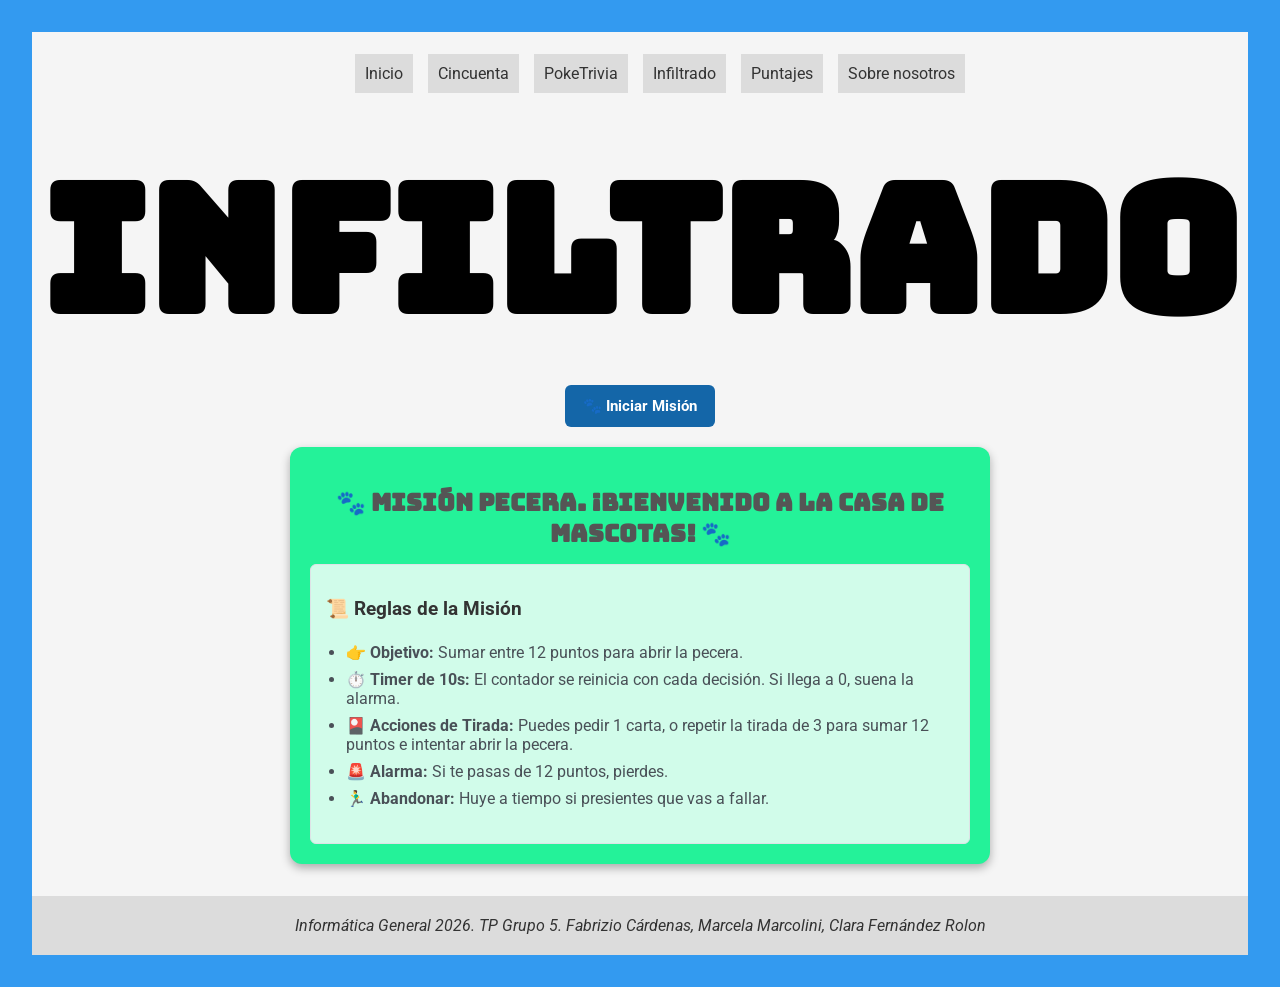
==== commit 9257bcd9: "refactor: Cambio orden de los links del header según solicitado en caso testigo #2" ====
--- a/cartas.html
+++ b/cartas.html
@@ -27,8 +27,8 @@
           <ul>
             <li><a href="index.html">Inicio</a></li>
             <li><a href="dados.html">Cincuenta</a></li>
+            <li><a href="trivia.html">PokeTrivia</a></li>
             <li><a href="cartas.html">Infiltrado</a></li>
-            <li><a href="trivia.html">PokeTrivia</a></li>
             <li><a href="puntajes.html">Puntajes</a></li>
             <li><a href="nosotros.html">Sobre nosotros</a></li>
           </ul>
@@ -45,18 +45,14 @@
           </div>
 
           <div class="contenedor-bienvenida-infiltrado">
-            <h2>🐾¡Bienvenido a la Casa de Mascotas!🐾</h2>
-            <h3>
-              el Gatito Infiltrado debe ejecutar la Misión Pecera antes de que
-              la alarma despierte a los perros.
-            </h3>
+            <h2>🐾 Misión Pecera. ¡Bienvenido a la Casa de Mascotas! 🐾</h2>
 
             <div class="instrucciones-infiltrado">
               <h3>📜 Reglas de la Misión</h3>
               <ul>
                 <li>
-                  👉 <strong>Objetivo:</strong> Sumar 12 puntos para abrir la
-                  pecera.
+                  👉 <strong>Objetivo:</strong> Sumar entre 12 puntos para abrir
+                  la pecera.
                 </li>
                 <li>
                   ⏱️ <strong>Timer de 10s:</strong> El contador se reinicia con
@@ -77,19 +73,6 @@
               </ul>
             </div>
           </div>
-        </div>
-
-        <div class="campo-jugador-infiltrado">
-          <label for="input-nombre-jugador"
-            >Nombre de jugador Infiltrado:</label
-          >
-          <input
-            type="text"
-            id="input-nombre-jugador"
-            placeholder="Ej: Agente 007"
-            maxlength="12"
-            required
-          />
         </div>
 
         <!-- Tablero de Juego -->
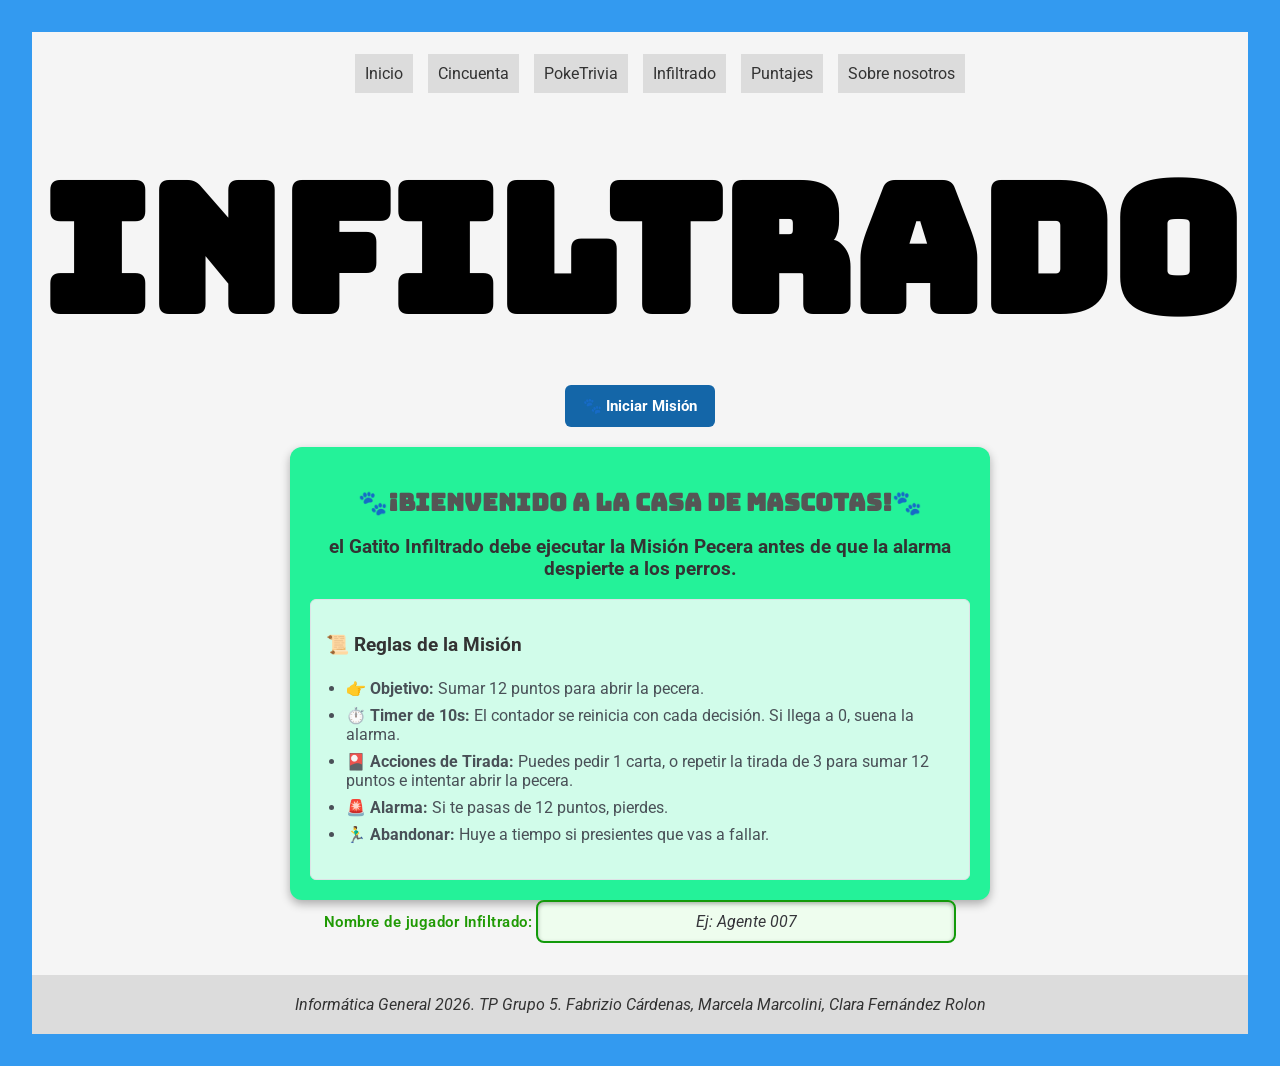
==== commit f4c41404: "Merge branch 'main' of github.com:fleocar02/IG2026-TP1" ====
--- a/cartas.html
+++ b/cartas.html
@@ -45,14 +45,18 @@
           </div>
 
           <div class="contenedor-bienvenida-infiltrado">
-            <h2>🐾 Misión Pecera. ¡Bienvenido a la Casa de Mascotas! 🐾</h2>
+            <h2>🐾¡Bienvenido a la Casa de Mascotas!🐾</h2>
+            <h3>
+              el Gatito Infiltrado debe ejecutar la Misión Pecera antes de que
+              la alarma despierte a los perros.
+            </h3>
 
             <div class="instrucciones-infiltrado">
               <h3>📜 Reglas de la Misión</h3>
               <ul>
                 <li>
-                  👉 <strong>Objetivo:</strong> Sumar entre 12 puntos para abrir
-                  la pecera.
+                  👉 <strong>Objetivo:</strong> Sumar 12 puntos para abrir la
+                  pecera.
                 </li>
                 <li>
                   ⏱️ <strong>Timer de 10s:</strong> El contador se reinicia con
@@ -73,6 +77,19 @@
               </ul>
             </div>
           </div>
+        </div>
+
+        <div class="campo-jugador-infiltrado">
+          <label for="input-nombre-jugador"
+            >Nombre de jugador Infiltrado:</label
+          >
+          <input
+            type="text"
+            id="input-nombre-jugador"
+            placeholder="Ej: Agente 007"
+            maxlength="12"
+            required
+          />
         </div>
 
         <!-- Tablero de Juego -->
